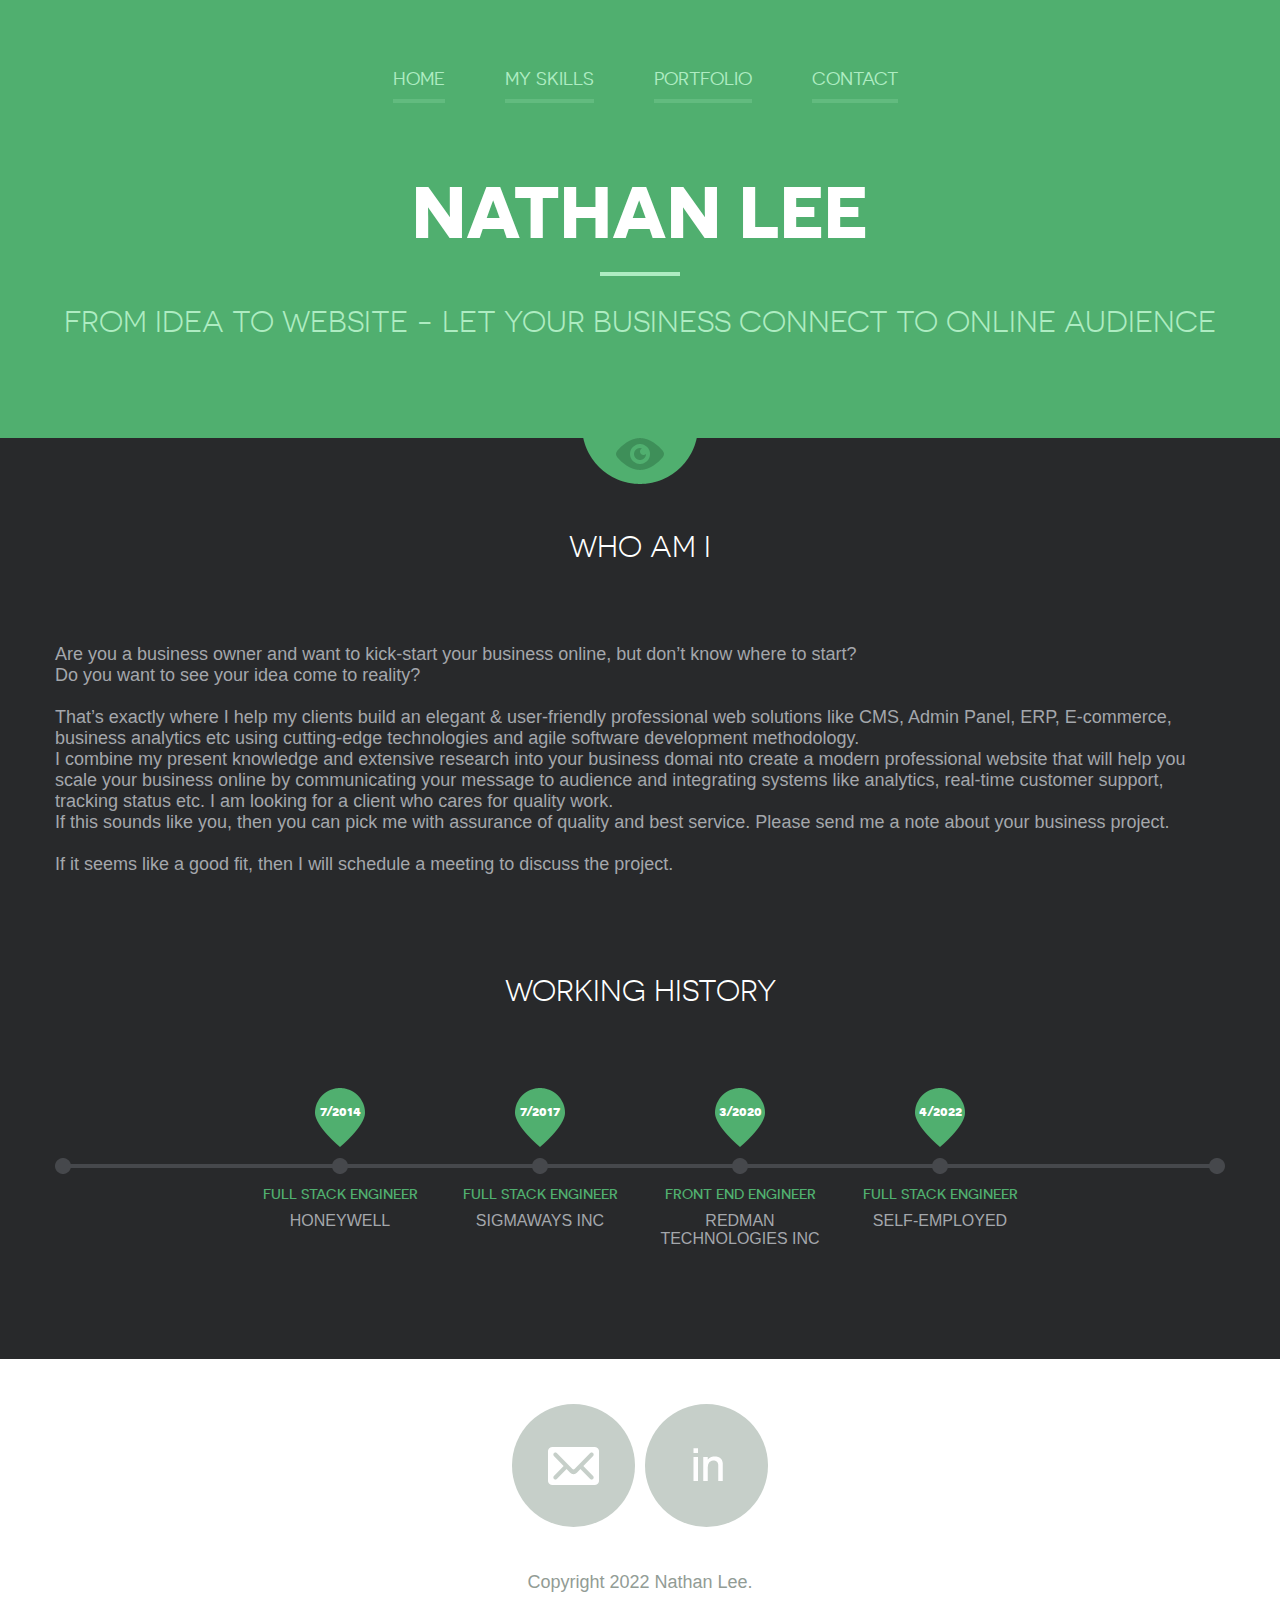
==== index.html @ 1357438e "complete portfolio" ====
<!DOCTYPE html>
<!--[if lte IE 8]> <html class="oldie" lang="en"> <![endif]-->
<!--[if IE 9]> <html class="ie9" lang="en"> <![endif]-->
<!--[if gt IE 9]><!-->
<html lang="en">
  <!--<![endif]-->
  <head>
    <meta charset="utf-8" />
    <meta
      name="viewport"
      content="width=device-width, initial-scale=1, maximum-scale=1, minimum-scale=1, user-scalable=no"
    />
    <meta http-equiv="X-UA-Compatible" content="IE=edge,chrome=1" />
    <meta name="format-detection" content="telephone=+1 318 405 1420" />
    <meta property="og:image" content="images/my_photo.jpg"/>
    <title>Nathan Lee</title>
    <link
      rel="stylesheet"
      href="js/fancybox/jquery.fancybox.css"
      type="text/css"
      media="screen"
    />
    <link rel="stylesheet" href="css/all.css" />
    <link rel="stylesheet" href="css/screen.css" />
    <!--[if lt IE 9]>
      <script src="http://html5shiv.googlecode.com/svn/trunk/html5.js"></script>
    <![endif]-->
  </head>
  <body>
    <div id="wrapper">
      <div class="wrapper-holder">
        <header id="header">
          <a class="menu_trigger" href="#">menu</a>
          <nav id="nav">
            <ul>
              <li><a class="active" href="index.html">Home</a></li>
              <li><a href="myskills.html">My skills</a></li>
              <li><a href="portfolio.html">Portfolio</a></li>
              <li><a href="contact.html">Contact</a></li>
            </ul>
          </nav>
          <h1 class="logo">Nathan Lee</h1>
          <h2 class="slogan">
            From Idea to Website - Let your Business Connect to Online Audience
          </h2>
        </header>
      </div>
      <div class="wrapper-holder grey">
        <section id="main">
          <h2>Who am I</h2>
          <p style="padding-bottom: 100px">
            Are you a business owner and want to kick-start your business
            online, but don’t know where to start? <br />Do you want to see your
            idea come to reality? <br /><br />That’s exactly where I help my
            clients build an elegant & user-friendly professional web solutions
            like CMS, Admin Panel, ERP, E-commerce, business analytics etc using
            cutting-edge technologies and agile software development
            methodology. <br />I combine my present knowledge and extensive
            research into your business domai nto create a modern professional
            website that will help you scale your business online by
            communicating your message to audience and integrating systems like
            analytics, real-time customer support, tracking status etc. I am
            looking for a client who cares for quality work. <br />If this
            sounds like you, then you can pick me with assurance of quality and
            best service. Please send me a note about your business project.
            <br /><br />If it seems like a good fit, then I will schedule a
            meeting to discuss the project.
          </p>
          <h2>Working history</h2>
          <div class="box_timeline_holder">
            <div class="box_timeline">
              <ul>
                <li>
                  <div class="date">
                    <span>7/2014</span>
                  </div>
                  <h3>FULL STACK ENGINEER</h3>
                  <p>HONEYWELL</p>
                </li>
                <li>
                  <div class="date">
                    <span>7/2017</span>
                  </div>
                  <h3>FULL STACK ENGINEER</h3>
                  <p>
                    SIGMAWAYS INC
                  </p>
                </li>
                <li>
                  <div class="date">
                    <span>3/2020</span>
                  </div>
                  <h3>FRONT END ENGINEER</h3>
                  <p>
                    REDMAN TECHNOLOGIES INC
                  </p>
                </li>
                <li>
                  <div class="date">
                    <span>4/2022</span>
                  </div>
                  <h3>FULL STACK ENGINEER</h3>
                  <p>SELF-EMPLOYED</p>
                </li>
              </ul>
            </div>
          </div>
        </section>
      </div>
      <footer id="footer">
        <div class="footer-content">
          <ul class="social">
            <li class="email">
              <a href="mailto:nathan.lee.dev.615@gmail.com">Email</a>
            </li>
            <li class="facebook">
              <a
                href="https://www.linkedin.com/in/nathanlee0615/"
                target="_blank"
                >Linkedin</a
              >
            </li>
          </ul>
          <p class="copy">Copyright 2022 Nathan Lee.</p>
        </div>
      </footer>
    </div>
    <script src="https://code.jquery.com/jquery-1.11.1.min.js"></script>
    <script src="js/isotope.pkgd.min.js"></script>
    <script src="js/cells-by-row.js"></script>
    <script
      type="text/javascript"
      src="js/fancybox/jquery.fancybox.pack.js"
    ></script>
    <script type="text/javascript" src="js/main.js"></script>
  </body>
</html>
---- css/all.css ----
@font-face {
  font-family: "novecentosanswide";
  src: url("../fonts/novecentosanswide-normal-webfont.eot");
  src: url("../fonts/novecentosanswide-normal-webfont.eot?#iefix")
      format("embedded-opentype"),
    url("../fonts/novecentosanswide-normal-webfont.woff") format("woff"),
    url("../fonts/novecentosanswide-normal-webfont.ttf") format("truetype"),
    url("../fonts/novecentosanswide-normal-webfont.svg#novecento_sans_widenormal")
      format("svg");
  font-weight: normal;
  font-style: normal;
}
@font-face {
  font-family: "novecentosanswide";
  src: url("../fonts/novecentosanswide-bold-webfont.eot");
  src: url("../fonts/novecentosanswide-bold-webfont.eot?#iefix")
      format("embedded-opentype"),
    url("../fonts/novecentosanswide-bold-webfont.woff") format("woff"),
    url("../fonts/novecentosanswide-bold-webfont.ttf") format("truetype"),
    url("../fonts/novecentosanswide-bold-webfont.svg#novecentosanswidebold")
      format("svg");
  font-weight: bold;
  font-style: normal;
}
@font-face {
  font-family: "novecento_sans_widebook";
  src: url("../fonts/novecentosanswide-book-webfont.eot");
  src: url("../fonts/novecentosanswide-book-webfont.eot?#iefix")
      format("embedded-opentype"),
    url("../fonts/novecentosanswide-book-webfont.woff") format("woff"),
    url("../fonts/novecentosanswide-book-webfont.ttf") format("truetype"),
    url("../fonts/novecentosanswide-book-webfont.svg#novecento_sans_widebook")
      format("svg");
  font-weight: normal;
  font-style: normal;
}
@font-face {
  font-family: "novecento_sans_widemedium";
  src: url("../fonts/novecentosanswide-medium-webfont.eot");
  src: url("../fonts/novecentosanswide-medium-webfont.eot?#iefix")
      format("embedded-opentype"),
    url("../fonts/novecentosanswide-medium-webfont.woff") format("woff"),
    url("../fonts/novecentosanswide-medium-webfont.ttf") format("truetype"),
    url("../fonts/novecentosanswide-medium-webfont.svg#novecento_sans_widemedium")
      format("svg");
  font-weight: normal;
  font-style: normal;
}
html,
body,
div,
span,
applet,
object,
iframe,
h1,
h2,
h3,
h4,
h5,
h6,
p,
blockquote,
pre,
a,
abbr,
acronym,
address,
big,
cite,
code,
del,
dfn,
em,
img,
ins,
kbd,
q,
s,
samp,
small,
strike,
sub,
sup,
tt,
var,
b,
u,
i,
center,
dl,
dt,
dd,
ol,
ul,
li,
fieldset,
form,
label,
legend,
table,
caption,
tbody,
tfoot,
thead,
tr,
th,
td,
article,
aside,
canvas,
details,
figcaption,
figure,
footer,
header,
hgroup,
menu,
nav,
section,
summary,
time,
mark,
audio,
video {
  margin: 0;
  padding: 0;
  border: 0;
  font-size: 100%;
  font: inherit;
  vertical-align: baseline;
}

article,
aside,
details,
figcaption,
figure,
footer,
header,
hgroup,
menu,
nav,
section {
  display: block;
}

img {
  vertical-align: middle;
}

ol,
ul {
  list-style: none;
}

blockquote,
q {
  quotes: none;
}

blockquote:before,
blockquote:after,
q:before,
q:after {
  content: "";
  content: none;
}

table {
  border-collapse: collapse;
  border-spacing: 0;
}

a[href],
label[for],
select,
input[type="checkbox"],
input[type="radio"] {
  cursor: pointer;
}

button,
input[type="button"],
input[type="image"],
input[type="reset"],
input[type="submit"] {
  padding: 0;
  overflow: visible;
  cursor: pointer;
}
input[type="text"],
input[type="email"],
input[type="reset"],
input[type="button"],
input[type="submit"],
button {
  -webkit-appearance: none;
  -webkit-border-radius: 0;
}
input[type="url"],
input[type="password"],
input[type="text"],
input[type="email"],
input[type="reset"],
input[type="button"],
input[type="submit"],
button,
textarea {
  -webkit-appearance: none;
  -webkit-border-radius: 0;
  box-sizing: border-box;
  -webkit-box-sizing: border-box;
  -moz-box-sizing: border-box;
}

button::-moz-focus-inner,
input[type="button"]::-moz-focus-inner,
input[type="image"]::-moz-focus-inner,
input[type="reset"]::-moz-focus-inner,
input[type="submit"]::-moz-focus-inner {
  border: 0;
}

body,
html {
  height: 100%;
}
body {
  margin: 0;
  color: #a4a7ac;
  font: 18px Arial, Helvetica, sans-serif;
  -webkit-text-size-adjust: none;
}
img {
  border-style: none;
  vertical-align: top;
}
a {
  text-decoration: none;
  color: #6e6e6e;
}
a:hover {
  text-decoration: underline;
}
#wrapper {
  width: 100%;
  height: 100%;
  display: table;
}
.wrapper-holder {
  width: 100%;
  display: table-row;
  background: #50af6f;
}
.wrapper-holder.grey {
  background: #28292b;
}
#header {
  max-width: 1170px;
  margin: 0 auto;
  padding: 69px 0 50px;
  position: relative;
}
.menu_trigger {
  width: 31px;
  height: 31px;
  right: 15px;
  background: url(../images/btn_mobile_menu.png) no-repeat;
  text-indent: -9999em;
  display: none;
  top: 5px;
  position: absolute;
}
.logo {
  text-align: center;
  font-family: "novecentosanswide";
  font-weight: bold;
  color: #fff;
  font-size: 72px;
  line-height: 74px;
  display: block;
  text-transform: uppercase;
  margin: 85px 0 23px;
}
#nav {
  position: relative;
  display: table;
  margin: 0 auto 22px;
  padding: 0 0 0 10px;
}
#nav ul {
  text-align: center;
}
#nav ul li {
  float: left;
  padding: 0 0 0 60px;
}
#nav ul li:first-child {
  padding: 0;
}
#nav ul a {
  color: #aeecc2;
  font-size: 18px;
  line-height: 20px;
  text-transform: uppercase;
  padding: 0 0 10px;
  border-bottom: 4px solid #62bb7f;
  font-family: "novecentosanswide";
  font-weight: normal;
}
#nav ul a:hover,
#nav ul a.active {
  color: #fff;
  border-bottom: 4px solid #fff;
  text-decoration: none;
  -webkit-transition: all 0.5s ease-in-out;
  -moz-transition: all 0.5s ease-in-out;
  -o-transition: all 0.5s ease-in-out;
  transition: all 0.5s ease-in-out;
}
h2.slogan {
  display: block;
  text-align: center;
  text-transform: uppercase;
  font-family: "novecento_sans_widebook";
  font-size: 30px;
  line-height: 32px;
  color: #aeecc2;
  padding: 34px 0 50px 0;
  background: url(../images/slogan_bg.gif) no-repeat 50% 0;
}
/*main
 */
#main {
  max-width: 1170px;
  margin: 0 auto;
  padding: 93px 0 76px;
  position: relative;
  background: url(../images/icon_header.png) no-repeat 50% 0;
}
#main h2 {
  display: block;
  text-align: center;
  text-transform: uppercase;
  font-family: "novecento_sans_widebook";
  font-size: 30px;
  line-height: 32px;
  color: #fff;
  margin: 0 0 81px;
}
.box_timeline_holder {
  background: url(../images/bg_timeline_l.png) no-repeat 0 70px;
  position: relative;
  padding: 0 0 0 100px;
  overflow: hidden;
}
.box_timeline {
  background: url(../images/bg_timeline_r.png) no-repeat 100% 70px;
  position: relative;
  padding: 0 100px 0 0;
  overflow: hidden;
}
.box_timeline ul {
  position: relative;
  background: url(../images/bg_ul.gif) repeat-x 0 76px;
  overflow: hidden;
  display: flex;
  justify-content: center;
}
.box_timeline ul li {
  float: left;
  width: 170px;
  margin: 0 0 0 30px;
  background: url(../images/bg_ul.gif) repeat-x 0 76px;
}
.box_timeline ul li:first-child {
  margin: 0;
}
.box_timeline ul li .date {
  background: url(../images/bg_timeline_c.png) no-repeat 50% 0;
  height: 86px;
  width: 170px;
  margin: 0 auto 12px;
  overflow: hidden;
}
.box_timeline ul li .date span {
  font-family: "novecentosanswide";
  font-weight: bold;
  color: #fff;
  font-size: 14px;
  line-height: 16px;
  display: block;
  text-align: center;
  padding: 15px 0 0 0;
}
.box_timeline h3 {
  font-family: "novecento_sans_widemedium";
  color: #50af6f;
  font-size: 14px;
  line-height: 16px;
  display: block;
  text-align: center;
  margin: 0 0 10px;
}
.box_timeline p {
  font-family: Arial, Helvetica, sans-serif;
  color: #a4a7ac;
  font-size: 16px;
  line-height: 18px;
  display: block;
  text-align: center;
  margin: 0 0 10px;
}
/*skills*/
#main .skills_holder h2 {
  text-align: left;
  margin: 0 0 40px;
}
.skills_holder {
  width: 100%;
  overflow: hidden;
  margin: 0 0 40px;
}
.skills_holder .column {
  width: 470px;
  float: left;
  margin: 0 10px 0 0;
}
.skills_holder .column.column-add {
  float: right;
  margin: 0;
}
.progress {
  overflow: hidden;
  width: 100%;
  margin: 20px 0 3px 0;
}
.progress li {
  overflow: hidden;
  height: 43px;
  line-height: 43px;
  background: #46484c;
  border-radius: 5px;
  behavior: url(css/PIE.htc);
  margin: 0 0 27px;
}
.progress li span {
  background: #50af6f;
  color: #fff;
  text-transform: uppercase;
  display: block;
  font-family: "novecentosanswide";
  font-weight: normal;
  font-size: 18px;
  padding: 0 0 0 20px;
}

.progress li span.javascript {
  width: 99%;
}
.progress li span.php {
  width: 99%;
}
.progress li span.python {
  width: 95%;
}
.progress li span.java {
  width: 90%;
}
.progress li span.c {
  width: 90%;
}
.progress li span.r {
  width: 90%;
}

.progress li span.react {
  width: 98%;
}
.progress li span.vue {
  width: 98%;
}
.progress li span.angular {
  width: 90%;
}
.progress li span.scss {
  width: 98%;
}
.progress li span.aggrid {
  width: 98%;
}
.progress li span.threejs {
  width: 90%;
}
.progress li span.webgl {
  width: 95%;
}
.progress li span.aframe {
  width: 95%;
}
.progress li span.nodejs {
  width: 98%;
}
.progress li span.express {
  width: 90%;
}
.progress li span.graphql {
  width: 95%;
}
.progress li span.cicd {
  width: 90%;
}
.progress li span.django {
  width: 90%;
}
.progress li span.awsdevops {
  width: 85%;
}
.progress li span.laravel {
  width: 90%;
}
.plagin_list {
  width: 100%;
  overflow: hidden;
  margin: 0 0 65px;
}
.plagin_list li {
  float: left;
  margin: 0 0 0 25px;
  border-radius: 50%;
  behavior: url(css/PIE.htc);
  text-indent: -9999px;
  background: #28292b;
  width: 121px;
  height: 121px;
  position: relative;
  display: inline-block;
  border: 1px solid #46484c;
}
.plagin_list li:first-child {
  margin: 0;
}
.plagin_list li a {
  display: block;
  vertical-align: middle;
  height: 100%;
  position: relative;
}
.plagin_list li.li_1 a {
  background: url(../images/icon_ps.png) no-repeat 50% 50%;
}
.plagin_list li.li_2 a {
  background: url(../images/icon_ai.png) no-repeat 50% 50%;
}
.plagin_list li.li_3 a {
  background: url(../images/icon_ld.png) no-repeat 50% 50%;
}
.plagin_list li.li_4 a {
  background: url(../images/icon_fl.png) no-repeat 50% 50%;
}
.plagin_list li.li_5 a {
  background: url(../images/icon_html.png) no-repeat 50% 50%;
}
.plagin_list li.li_6 a {
  background: url(../images/icon_wp.png) no-repeat 50% 50%;
}
.plagin_list li.li_7 a {
  background: url(../images/icon_jq.png) no-repeat 50% 50%;
}
.plagin_list li.li_8 a {
  background: url(../images/icon_seo.png) no-repeat 50% 50%;
}
.wrapper-holder.grey p {
  padding: 0 0 25px;
}
.plagin_list.none {
  display: none;
}

/*portfolio*/
.sub_nav {
  position: relative;
  display: table;
  margin: 0 auto 79px;
  padding: 0 0 0 10px;
  text-align: center;
}
.sub_nav li {
  padding: 0 0 0 45px;
  display: inline-block;
}
/* .sub_nav li:first-child{padding: 0;} */
.sub_nav a {
  color: #a4a7ac;
  font-size: 14px;
  line-height: 16px;
  text-transform: uppercase;
  padding: 0 0 10px;
  border-bottom: 4px solid #3b3c3e;
  font-family: "novecentosanswide";
  font-weight: normal;
}
.sub_nav a:hover,
.sub_nav a.active {
  color: #50af6f;
  border-bottom: 4px solid #50af6f;
  text-decoration: none;
  -webkit-transition: all 0.5s ease-in-out;
  -moz-transition: all 0.5s ease-in-out;
  -o-transition: all 0.5s ease-in-out;
  transition: all 0.5s ease-in-out;
}
/* begin add */
.sub_nav li {
  color: #a4a7ac;
  font-size: 14px;
  line-height: 16px;
  text-transform: uppercase;
  margin: 0 22px;
  padding: 0 0 10px;
  border-bottom: 4px solid #3b3c3e;
  font-family: "novecentosanswide";
  font-weight: normal;
}
.sub_nav li:hover,
.sub_nav .active {
  color: #50af6f;
  border-bottom: 4px solid #50af6f;
  text-decoration: none;
  cursor: pointer;
  -webkit-transition: all 0.5s ease-in-out;
  -moz-transition: all 0.5s ease-in-out;
  -o-transition: all 0.5s ease-in-out;
  transition: all 0.5s ease-in-out;
}
/* end add */
.item-list {
  overflow: hidden;
  text-align: center;
  margin: 0 0 0 -24px;
}
.item-list li {
  display: inline-block;
  margin: 0 0 25px 24px;
  vertical-align: top;
  font-size: 0;
}
.item {
  text-align: center;
  width: 270px;
  margin: 0 auto;
}
.item .image {
  position: relative;
}
.item .image img {
  /* max-width: 100%; */
  height: auto;
  border-radius: 50%;
  width: 270px;
  height: 270px;
  object-fit: cover;
}
.item .hover {
  display: none;
  height: 100%;
  left: 0;
  position: absolute;
  top: 0;
  width: 100%;
  background: #6abb84;
  opacity: 0.9;
  border-radius: 50%;
  behavior: url(css/PIE.htc);
}
.item .hover.active {
  display: block;
}
.item .item-content {
  position: relative;
  display: table-cell;
  vertical-align: middle;
  height: 270px;
  z-index: 400;
  padding: 0 30px;
}
.item a {
  text-decoration: none;
}
.item .item-content h4 {
  display: block;
  background: url(../images/bg_white_border.gif) no-repeat 50% 100%;
  color: #fff;
  text-transform: uppercase;
  font-family: "novecentosanswide";
  font-weight: bold;
  font-size: 14px;
  line-height: 16px;
  padding: 0 0 20px;
  text-align: center;
  margin: 0 0 15px;
}
.item .item-content p {
  color: #fff;
  text-align: center;
  display: block;
  font-size: 15px;
  line-height: 17px;
}
/*contact*/
.clear {
  clear: both;
}
.images_holder {
  float: left;
  margin: 5px 130px 0 0;
  width: 370px;
}
.images_holder img {
  width: 100%;
  height: auto;
  display: inline;
}
.box_contact {
  overflow: hidden;
  margin: 54px 0 0 0;
}
.box_contact span {
  color: #fff;
  font-family: "novecento_sans_widebook";
  font-size: 30px;
  line-height: 32px;
  text-transform: uppercase;
  display: block;
  margin: 0 0 55px;
  padding: 5px 0 18px 80px;
}
.box_contact span.email {
  background: url(../images/icon_email2.png) no-repeat;
}
.box_contact span.phone {
  background: url(../images/icon_phone.png) no-repeat;
}
.box_contact span.skype {
  background: url(../images/icon_skype.png) no-repeat;
}
/*footer
 */
#footer {
  width: 100%;
  overflow: hidden;
  display: table-footer-group;
  background: #fff;
}
.footer-content {
  max-width: 1170px;
  margin: 0 auto;
  padding: 45px 0 20px;
  color: #a5a5a5;
}
.footer-content .social {
  overflow: hidden;
  margin: 0 auto 45px;
  display: flex;
  justify-content: center;
  align-items: center;
}
.footer-content .social li {
  float: left;
  margin: 0 0 0 10px;
  border-radius: 50%;
  behavior: url(css/PIE.htc);
  text-indent: -9999px;
  background: #c6cfc9;
  width: 123px;
  height: 123px;
  position: relative;
  display: table;
}
.footer-content .social li:first-child {
  margin: 0;
}
.footer-content .social li:hover {
  background: #50af6f;
  -webkit-transition: all 0.5s ease-in-out;
  -moz-transition: all 0.5s ease-in-out;
  -o-transition: all 0.5s ease-in-out;
  transition: all 0.5s ease-in-out;
}
.footer-content .social li a {
  display: table-cell;
  position: relative;
}
.footer-content .social li.email a {
  background: url(../images/icon_email.png) no-repeat 50% 50%;
}
.footer-content .social li.facebook a {
  background: url(../images/icon_fb.png) no-repeat 50% 50%;
}
.footer-content .social li.google a {
  background: url(../images/icon_gl.png) no-repeat 50% 50%;
}
.footer-content .social li.twitter a {
  background: url(../images/icon_tw.png) no-repeat 50% 50%;
}
.footer-content .social li.pinterest a {
  background: url(../images/icon_pn.png) no-repeat 50% 50%;
}
.footer-content p {
  font: 18px/20px Arial, Helvetica, sans-serif;
  display: block;
  text-align: center;
  color: #929c95;
}
/* begin add	 */
.popup_portfolio {
  max-width: 1132px;
}
.popup_portfolio h3 {
  padding-top: 26px;
  font-family: "novecentosanswide";
  font-weight: bold;
  color: #63666a;
  font-size: 18px;
  line-height: 18px;
  text-transform: uppercase;
}
.popup_portfolio time {
  font-family: "novecentosanswide";
  color: #abacaf;
  font-size: 12px;
  line-height: 12px;
  text-transform: uppercase;
}
.popup_portfolio p {
  padding: 17px 0 8px;
  color: #808286;
  font-size: 16px;
  line-height: 30px;
}
.popup_portfolio img {
  width: 100%;
  height: auto;
  border-radius: 8px;
}
.fancybox-close {
  width: 46px;
  height: 46px;
  top: -23px;
  right: -20px;
  background-image: url(../images/ico_btn-close.png);
}
.fancybox-opened .fancybox-skin {
  padding: 20px !important;
  border-radius: 10px;
}
.fancybox-nav {
  display: none;
}
/* end add	 */

@media (-webkit-min-device-pixel-ratio: 2),
  (min--moz-device-pixel-ratio: 2),
  (-o-min-device-pixel-ratio: 2/1),
  (min-device-pixel-ratio: 2),
  (min-resolution: 192dpi),
  (min-resolution: 2dppx) {
  #main {
    background-image: url(../images/icon_header@x2.png);
    background-size: 114px 46px;
  }
  .menu_trigger {
    background-image: url(../images/btn_mobile_menu@x2.png);
    background-size: 31px 30px;
  }
  .slogan {
    background-image: url(../images/slogan_bg@x2.gif);
    background-size: 80px 4px;
  }
  .box_timeline_holder {
    background-image: url(../images/bg_timeline_l@x2.png);
    background-size: 100px 16px;
  }
  .box_timeline {
    background-image: url(../images/bg_timeline_r@x2.png);
    background-size: 100px 16px;
  }
  .box_timeline ul li .date {
    background-image: url(../images/bg_timeline_c@x2.png);
    background-size: 50px 86px;
  }
  .footer-content .social li.email a {
    background-image: url(../images/icon_email@x2.png);
    background-size: 51px 38px;
  }
  .footer-content .social li.facebook a {
    background-image: url(../images/icon_fb@x2.png);
    background-size: 20px 38px;
  }
  .footer-content .social li.google a {
    background-image: url(../images/icon_gl@x2.png);
    background-size: 42px 38px;
  }
  .footer-content .social li.twitter a {
    background-image: url(../images/icon_tw@x2.png);
    background-size: 44px 34px;
  }
  .footer-content .social li.pinterest a {
    background-image: url(../images/icon_pn@x2.png);
    background-size: 38px 38px;
  }
  .plagin_list li.li_1 a {
    background-image: url(../images/icon_ps@x2.png);
    background-size: 49px 42px;
  }
  .plagin_list li.li_2 a {
    background-image: url(../images/icon_ai@x2.png);
    background-size: 45px 42px;
  }
  .plagin_list li.li_3 a {
    background-image: url(../images/icon_ld@x2.png);
    background-size: 40px 43px;
  }
  .plagin_list li.li_4 a {
    background-image: url(../images/icon_fl@x2.png);
    background-size: 34px 42px;
  }
  .plagin_list li.li_5 a {
    background-image: url(../images/icon_html@x2.png);
    background-size: 39px 55px;
  }
  .plagin_list li.li_6 a {
    background-image: url(../images/icon_wp@x2.png);
    background-size: 55px 55px;
  }
  .plagin_list li.li_7 a {
    background-image: url(../images/icon_jq@x2.png);
    background-size: 87px 20px;
  }
  .plagin_list li.li_8 a {
    background-image: url(../images/icon_seo@x2.png);
    background-size: 60px 24px;
  }
  .box_contact span.email {
    background-image: url(../images/icon_email2@x2.png);
    background-size: 54px 41px;
  }
  .box_contact span.phone {
    background-image: url(../images/icon_phone@x2.png);
    background-size: 54px 54px;
  }
  .box_contact span.skype {
    background-image: url(../images/icon_skype@x2.png);
    background-size: 54px 51px;
  }
  /* begin add	 */
  .fancybox-close {
    background-image: url(../images/ico_btn-close@x2.png);
    background-size: 46px 46px;
  }
  /* end add	 */
}
---- css/screen.css ----
@media only screen and (max-width : 1210px) {
}
@media only screen and (max-width : 1190px) {
	#main {margin:0 20px;}
	.box_timeline_holder{padding: 0 0 0 60px;}
	.box_timeline{padding: 0 60px 0 0;}
	.box_timeline ul li{margin: 0 0 0 25px;}
	.skills_holder .column{width: 450px;}
	.plagin_list li{margin: 0 0 0 2%;display: inline-block;float: none;width: 10%;height: 110px;}
	.item-list{margin: 0;}
/* 	.item-list li{ width: 30%; margin-left: 0;text-align: center;} */

	#container.item-list{width: 900px; margin: 0 auto;}
}
@media only screen and (max-width : 1130px) {
	.box_timeline_holder{padding: 0 0 0 40px;}
	.box_timeline{padding: 0 40px 0 0;}
	.box_timeline ul li{margin: 0 0 0 15px;}
	.images_holder{margin: 5px 80px 0 0;}
	.box_contact span{font-size: 25px;}
}
@media only screen and (max-width : 1100px) {
	.plagin_list li{ }
}
@media only screen and (max-width : 1050px) {
	.box_timeline_holder{padding: 0 0 0 20px;}
	.box_timeline{padding: 0 20px 0 0;}
	.box_timeline ul li{margin: 0 0 0 5px;}
	.plagin_list li{ height: 90px;}
/* 	.item-list li{ width: 49%;} */
}
@media only screen and (max-width : 980px) {

	#nav {float:none; width: 100%;}
	#nav ul {
		text-align:center;
		margin:0;
	}
	#nav ul li {
		display:inline-block;
		padding: 0 15px;
		float:none;
	}
	.logo {
		margin: 0 auto 20px;
		font-size: 62px;
		line-height: 70px;
	}
	#header {
		padding: 20px 10px;
	}
	.box_timeline_holder{padding: 0 0 0 10px;}
	.box_timeline{padding: 0 10px 0 0;}
	.box_timeline ul li{margin: 0;width: 20%;}
	.skills_holder .column{
		width: 100%;
		float: none;
		display: block;
	}
	.skills_holder .column.column-add {padding: 0 !important;}
	.plagin_list.none{display: block;width: 540px;margin: 0 auto 30px;}
	.plagin_list{display: none;}
	.plagin_list.none li{height: 121px;width: 121px;}
	.box_contact span{font-size: 23px;margin: 0 0 40px;}
	.images_holder{margin: 5px 30px 0 0;width: 300px;}
	.box_contact{margin: 40px 0 0 0;}
	#main .skills_holder h2{margin: 0 0 25px;}
	h2.slogan{
		padding-bottom: 14px;
	}
	#container.item-list{width: 600px;}
	.sub_nav li{padding:10px 0;}
}
@media only screen and (max-width : 840px) {
	.box_timeline ul li{margin: 0;width: 100%;float: none;}
	#main h2{margin: 0 0 30px;}
	.images_holder {
		margin: 5px auto 20px;
		width: 300px;
		float: none;
	}
	.box_contact {
		margin: 40px auto 0;
		width: 460px;
	}
	.box_timeline_holder,.box_timeline{background: none;}
}
@media only screen and (max-width : 768px) {
	.footer-content {padding: 45px 10px 20px;}
	.menu_trigger {
		display: block;
		top: 28px;
	}
	#nav {display: none;padding: 0;margin: 0 0 25px;top: 20px;}
	#nav ul li {
		display:block;
		padding: 0;	
	}
	#nav ul a {
		display:block;
		padding: 8px;
	}
	#nav ul a:hover {
		color: #fff;
		text-decoration:none;
	}
	.footer-content .social{margin: 0 auto 30px;}
	.footer-content .social li{margin: 0 0 0 4px; width: 50px; height: 50px;}
	.footer-content .social li.email a{	background-size: 20px auto;	}
	.footer-content .social li.facebook a{	background-size: 15px auto;	}
	.footer-content .social li.google a{	background-size: 20px auto;	}
	.footer-content .social li.twitter a{	background-size: 20px auto;	}
	.footer-content .social li.pinterest a{	background-size: 20px auto;	}
	.footer-content .social{width: 269px;}
	.logo {font-size: 56px;line-height: 68px;}
	#wrapper.inner .menu_trigger,#wrapper.portfolio .menu_trigger{top: 6px;}
}
@media only screen and (max-width : 680px) {
	#container.item-list{width: 300px;}
	.item-list li{margin-left:0;}
}
@media only screen and (max-width : 640px) {
	.menu_trigger {
		top: 25px;
	}
	.plagin_list.none{width: 480px;}
	.plagin_list.none li{width: 20%;margin: 0 0 0 2%;height: 95px;}
	.skills_holder{margin: 0 0 10px;}
	.logo{
		font-size: 54px;
		line-height: 60px;
	}
}
@media only screen and (max-width : 600px) {
/* 	.sub_nav li{padding: 0 0 0 30px;} */
	.logo{
		font-size: 46px;
		line-height: 56px;
	}
/* 	.item{
		width: 180px;
	}
	.item .item-content{
		height: 180px;
	}
	.item .item-content p{
		display: none
	} */
}
@media only screen and (max-width : 550px) {
	.plagin_list.none{width: 420px;}
	.plagin_list.none li{width: 20%;margin: 0 0 0 2%;height: 84px;}
	.sub_nav li{padding: 0;text-align: center;margin: 0 0 15px; display: block;}
	.sub_nav{margin: 0 auto 40px;}
	.box_contact {
		margin: 40px auto 0;
		width: 300px;
	}
	.box_contact span.email{font-size: 14px;}
	#nav ul a:hover, #nav ul a.active,#nav ul a{border: none;}
	#wrapper.portfolio #main{padding:93px 0 0 0; }
	.logo{margin: 0 auto 20px;font-size: 40px;		line-height: 52px;}
}
@media only screen and (max-width : 480px) {
	.logo{
		font-size: 52px;
		line-height: 54px;
	}
	.slogan{
		font-size: 20px;
		line-height: 22px;
	}
	.plagin_list.none{display: none;}
	.plagin_list{display: block;}
	.plagin_list li,.plagin_list li:first-child{display: inline-block; vertical-align: top; width: 45%; height: auto; border: 0;margin: 0 2% 2% 2%;}
	.plagin_list li a,.plagin_list li:first-child a{width: 121px;height: 121px;border: 1px solid #46484c;border-radius: 50%;margin: 0 auto;}
	.plagin_list{margin: 0 0 20px;}
	#main{margin: 0 10px;}
/* 	.item-list{margin: 0;}
	.item-list li{margin: 0 0 20px;} */
	.menu_trigger{top: 20px;}
}
@media screen and (max-width:420px) {
/* 	.item{
		width: 130px;
	}
	.item .item-content{
		height: 130px;
		padding: 0 15px;
	} */
	.logo{
		font-size: 42px;
		line-height: 44px;
	}
	.slogan{
		font-size: 16px;
		line-height: 18px;
	}
	.box_contact {
		margin: 40px auto 0;
		width: 280px;
	}
	.box_contact span.email{font-size: 12px;}
	.images_holder{width: 280px;margin: 0 auto 20px;}
}
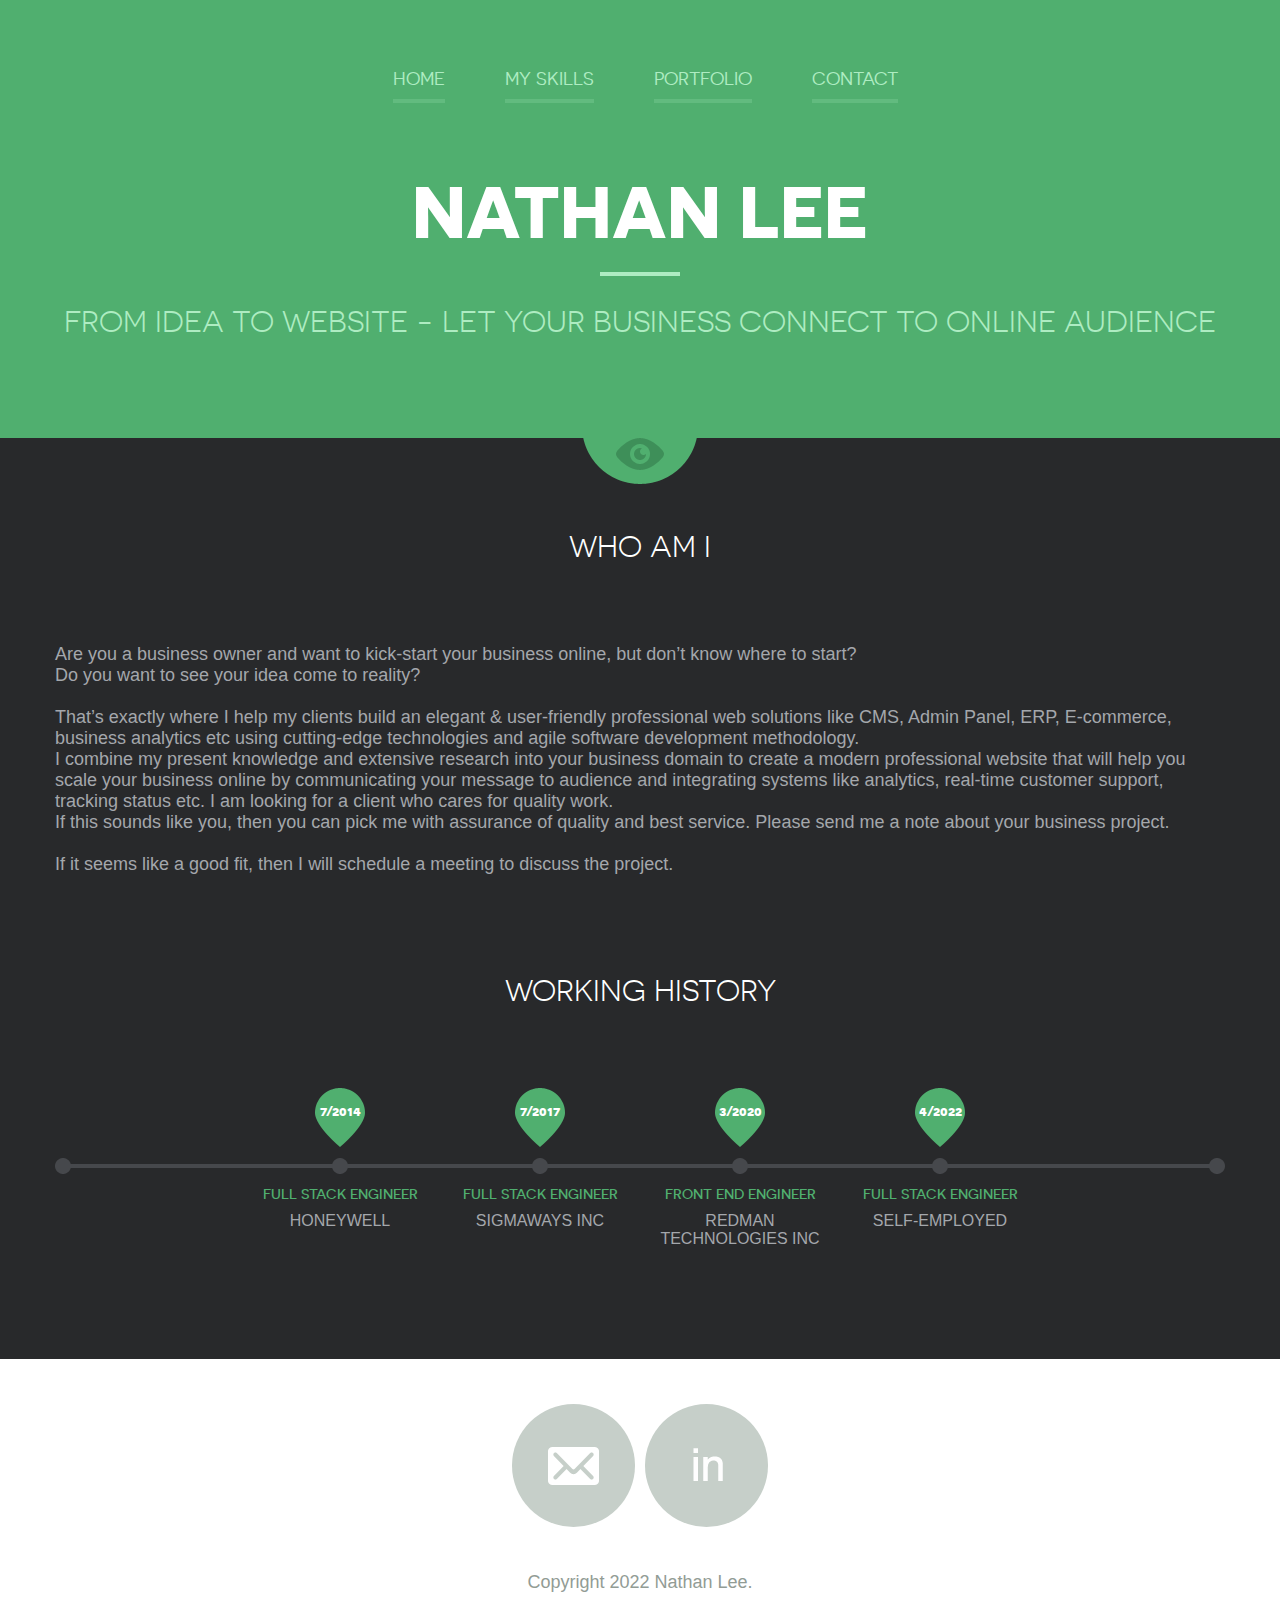
==== commit 1bcf637e: "add project" ====
--- a/index.html
+++ b/index.html
@@ -56,7 +56,7 @@
             like CMS, Admin Panel, ERP, E-commerce, business analytics etc using
             cutting-edge technologies and agile software development
             methodology. <br />I combine my present knowledge and extensive
-            research into your business domai nto create a modern professional
+            research into your business domain to create a modern professional
             website that will help you scale your business online by
             communicating your message to audience and integrating systems like
             analytics, real-time customer support, tracking status etc. I am
